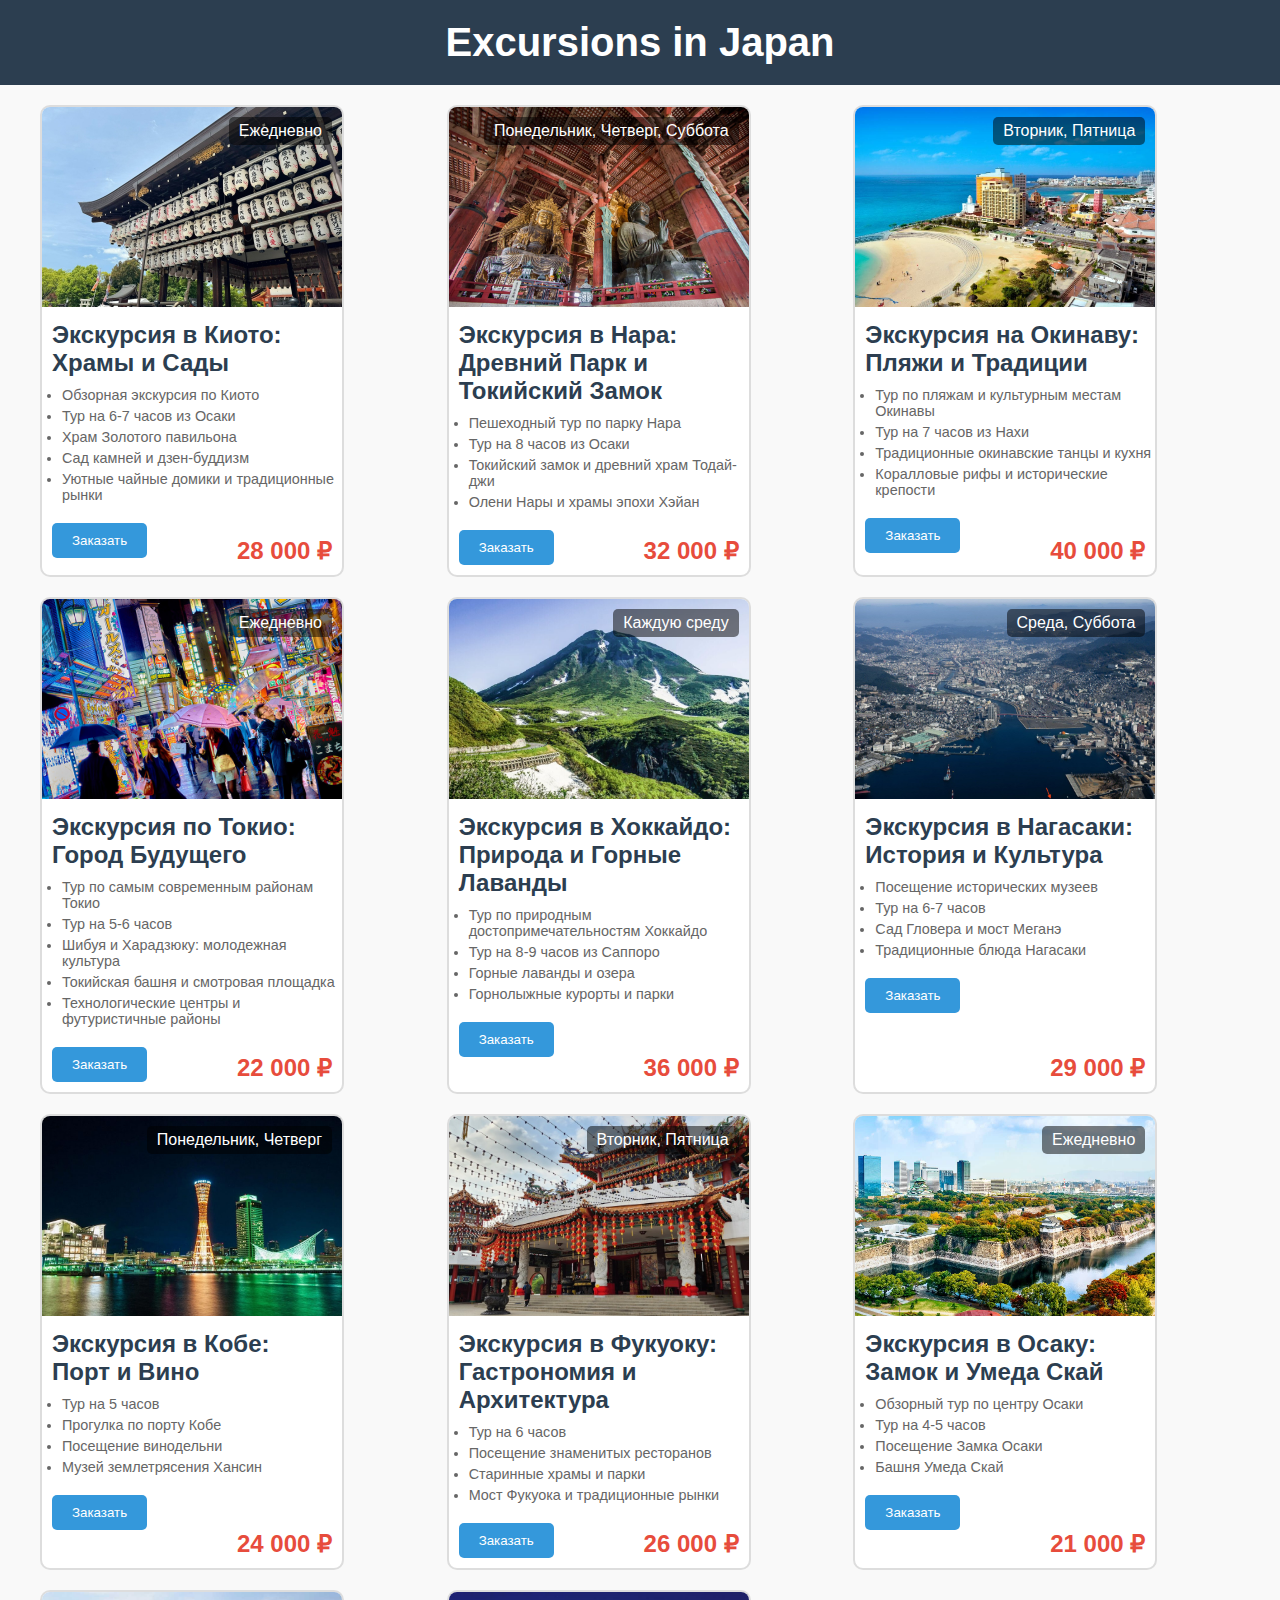
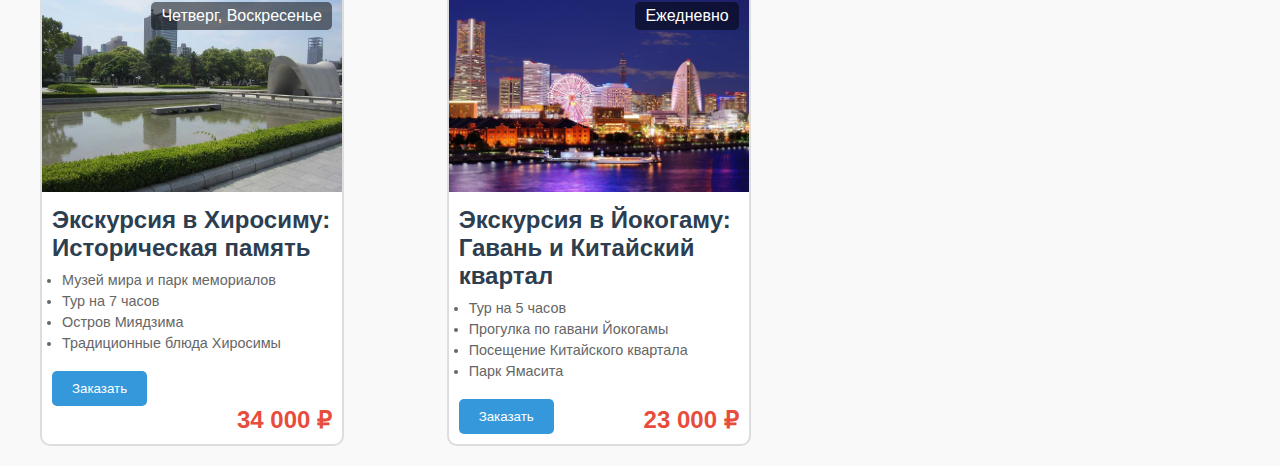
==== price_list.html @ d0ccb012 "Finish" ====
<!DOCTYPE html>
<html lang="en">
<head>
    <meta charset="UTF-8">
    <meta name="viewport" content="width=device-width, initial-scale=1.0">
    <title>Excursion Cart</title>
    <link rel="stylesheet" href="/css/nomain.css">
    <script src="/js/script.js" defer></script>

</head>
<body>
    <header class="header">
        <h1>Excursions in Japan</h1>
    </header>
    <main>
        <!-- Контейнер экскурсий -->
        <div class="excursion-container">

            <!-- Карточка для Киото -->
            <div class="excursion-card" data-name="Excursion Kioto">
                <div class="excursion-card-header">
                    <span class="excursion-day">Ежедневно</span>
                </div>
                <img src="/img/price/киото.jpeg" alt="Excursion Image">
                <h2>Экскурсия в Киото: Храмы и Сады</h2>
                <ul>
                    <li>Обзорная экскурсия по Киото</li>
                    <li>Тур на 6-7 часов из Осаки</li>
                    <li>Храм Золотого павильона</li>
                    <li>Сад камней и дзен-буддизм</li>
                    <li>Уютные чайные домики и традиционные рынки</li>
                </ul>
                <div class="excursion-price">
                    <span>28 000 ₽</span>
                </div>
                <button class="add-to-cart">Заказать</button>
            </div>
        
            <!-- Карточка для Нара -->
            <div class="excursion-card" data-name="Excursion Nara">
                <div class="excursion-card-header">
                    <span class="excursion-day">Понедельник, Четверг, Суббота</span>
                </div>
                <img src="/img/price/нара.jpg" alt="Excursion Image">
                <h2>Экскурсия в Нара: Древний Парк и Токийский Замок</h2>
                <ul>
                    <li>Пешеходный тур по парку Нара</li>
                    <li>Тур на 8 часов из Осаки</li>
                    <li>Токийский замок и древний храм Тодай-джи</li>
                    <li>Олени Нары и храмы эпохи Хэйан</li>
                </ul>
                <div class="excursion-price">
                    <span>32 000 ₽</span>
                </div>
                <button class="add-to-cart">Заказать</button>
            </div>
        
            <!-- Карточка для Окинавы -->
            <div class="excursion-card" data-name="Excursion Okinava">
                <div class="excursion-card-header">
                    <span class="excursion-day">Вторник, Пятница</span>
                </div>
                <img src="/img/price/окинава.jpg" alt="Excursion Image">
                <h2>Экскурсия на Окинаву: Пляжи и Традиции</h2>
                <ul>
                    <li>Тур по пляжам и культурным местам Окинавы</li>
                    <li>Тур на 7 часов из Нахи</li>
                    <li>Традиционные окинавские танцы и кухня</li>
                    <li>Коралловые рифы и исторические крепости</li>
                </ul>
                <div class="excursion-price">
                    <span>40 000 ₽</span>
                </div>
                <button class="add-to-cart">Заказать</button>
            </div>
        
            <!-- Карточка для Токио -->
            <div class="excursion-card" data-name="Excursion Tokyo">
                <div class="excursion-card-header">
                    <span class="excursion-day">Ежедневно</span>
                </div>
                <img src="/img/price/токие.jpg" alt="Excursion Image">
                <h2>Экскурсия по Токио: Город Будущего</h2>
                <ul>
                    <li>Тур по самым современным районам Токио</li>
                    <li>Тур на 5-6 часов</li>
                    <li>Шибуя и Харадзюку: молодежная культура</li>
                    <li>Токийская башня и смотровая площадка</li>
                    <li>Технологические центры и футуристичные районы</li>
                </ul>
                <div class="excursion-price">
                    <span>22 000 ₽</span>
                </div>
                <button class="add-to-cart">Заказать</button>
            </div>
        
            <!-- Карточка для Хоккайдо -->
            <div class="excursion-card" data-name="Excursion Hokkaydo">
                <div class="excursion-card-header">
                    <span class="excursion-day">Каждую среду</span>
                </div>
                <img src="/img/price/хокайдо.jpg" alt="Excursion Image">
                <h2>Экскурсия в Хоккайдо: Природа и Горные Лаванды</h2>
                <ul>
                    <li>Тур по природным достопримечательностям Хоккайдо</li>
                    <li>Тур на 8-9 часов из Саппоро</li>
                    <li>Горные лаванды и озера</li>
                    <li>Горнолыжные курорты и парки</li>
                </ul>
                <div class="excursion-price">
                    <span>36 000 ₽</span>
                </div>
                <button class="add-to-cart">Заказать</button>
            </div> 
            <!-- Карточка для Нагасаки -->
            <div class="excursion-card" data-name="Excursion Nagasaki">
                <div class="excursion-card-header">
                    <span class="excursion-day">Среда, Суббота</span>
                </div>
                <img src="/img/price/нагасаки.jpg" alt="Excursion Image">
                <h2>Экскурсия в Нагасаки: История и Культура</h2>
                <ul>
                    <li>Посещение исторических музеев</li>
                    <li>Тур на 6-7 часов</li>
                    <li>Сад Гловера и мост Меганэ</li>
                    <li>Традиционные блюда Нагасаки</li>
                </ul>
                <div class="excursion-price">
                    <span>29 000 ₽</span>
                </div>
                <button class="add-to-cart">Заказать</button>
            </div>
        
            <!-- Карточка для Кобе -->
            <div class="excursion-card" data-name="Excursion Kobe">
                <div class="excursion-card-header">
                    <span class="excursion-day">Понедельник, Четверг</span>
                </div>
                <img src="/img/price/кобе.jpg" alt="Excursion Image">
                <h2>Экскурсия в Кобе: Порт и Вино</h2>
                <ul>
                    <li>Тур на 5 часов</li>
                    <li>Прогулка по порту Кобе</li>
                    <li>Посещение винодельни</li>
                    <li>Музей землетрясения Хансин</li>
                </ul>
                <div class="excursion-price">
                    <span>24 000 ₽</span>
                </div>
                <button class="add-to-cart">Заказать</button>
            </div>
        
            <!-- Карточка для Фукуоки -->
            <div class="excursion-card" data-name="Excursion Fukuoki">
                <div class="excursion-card-header">
                    <span class="excursion-day">Вторник, Пятница</span>
                </div>
                <img src="/img/price/фукуори.jpeg" alt="Excursion Image">
                <h2>Экскурсия в Фукуоку: Гастрономия и Архитектура</h2>
                <ul>
                    <li>Тур на 6 часов</li>
                    <li>Посещение знаменитых ресторанов</li>
                    <li>Старинные храмы и парки</li>
                    <li>Мост Фукуока и традиционные рынки</li>
                </ul>
                <div class="excursion-price">
                    <span>26 000 ₽</span>
                </div>
                <button class="add-to-cart">Заказать</button>
            </div>
        
            <!-- Карточка для Осаки -->
            <div class="excursion-card" data-name="Excursion Osaka">
                <div class="excursion-card-header">
                    <span class="excursion-day">Ежедневно</span>
                </div>
                <img src="/img/price/осаки.jpg" alt="Excursion Image">
                <h2>Экскурсия в Осаку: Замок и Умеда Скай</h2>
                <ul>
                    <li>Обзорный тур по центру Осаки</li>
                    <li>Тур на 4-5 часов</li>
                    <li>Посещение Замка Осаки</li>
                    <li>Башня Умеда Скай</li>
                </ul>
                <div class="excursion-price">
                    <span>21 000 ₽</span>
                </div>
                <button class="add-to-cart">Заказать</button>
            </div>
        
            <!-- Карточка для Хиросимы -->
            <div class="excursion-card" data-name="Excursion Hirosima">
                <div class="excursion-card-header">
                    <span class="excursion-day">Четверг, Воскресенье</span>
                </div>
                <img src="/img/price/хиросимы.jpeg" alt="Excursion Image">
                <h2>Экскурсия в Хиросиму: Историческая память</h2>
                <ul>
                    <li>Музей мира и парк мемориалов</li>
                    <li>Тур на 7 часов</li>
                    <li>Остров Миядзима</li>
                    <li>Традиционные блюда Хиросимы</li>
                </ul>
                <div class="excursion-price">
                    <span>34 000 ₽</span>
                </div>
                <button class="add-to-cart">Заказать</button>
            </div>
        
            <!-- Карточка для Йокогамы -->
            <div class="excursion-card" data-name="Excursion Youkogama">
                <div class="excursion-card-header">
                    <span class="excursion-day">Ежедневно</span>
                </div>
                <img src="/img/price/йокогамы.jpg" alt="Excursion Image">
                <h2>Экскурсия в Йокогаму: Гавань и Китайский квартал</h2>
                <ul>
                    <li>Тур на 5 часов</li>
                    <li>Прогулка по гавани Йокогамы</li>
                    <li>Посещение Китайского квартала</li>
                    <li>Парк Ямасита</li>
                </ul>
                <div class="excursion-price">
                    <span>23 000 ₽</span>
                </div>
                <button class="add-to-cart">Заказать</button>
            </div>
                    
            

        </div>
        
        <!-- Корзина -->
        <div class="cart" id="cart" style="display: none;">
            <h2>Your Cart</h2>
            <ul id="cart-items">
                <!-- Здесь будут добавляться элементы -->
            </ul>
            <p id="total-cost">Итоговая стоимость: 0 ₽</p>
            <button class="checkout-button" id="checkout-button" style="display: none;">Оплатить</button>
            <button class="clear-cart">Очистить корзину</button>
        </div>

    </main>
</body>
</html>
---- css/nomain.css ----
body {
    font-family: Arial, sans-serif;
    margin: 0;
    padding: 0;
    background-color: #f9f9f9;
    color: #333;
}

header {
    background-color: #2c3e50;
    color: #fff;
    text-align: center;
    padding: 20px;
}

header h1 {
    margin: 0;
    font-size: 2.5rem;
}

main {
    padding: 20px;
    max-width: 1200px;
    margin: auto;
}

.excursion-container {
    display: grid;
    grid-template-columns: repeat(auto-fit, minmax(300px, 1fr));
    gap: 20px;
}

.excursion-card {
    position: relative;
    width: 300px;
    border: 2px solid #ddd;
    border-radius: 10px;
    overflow: hidden;
    background-color: #fff;
    transition: transform 0.3s ease;
}

.excursion-card:hover {
    transform: scale(1.1);
    box-shadow: 0 4px 10px rgba(0, 0, 0, 0.2);
    border-color: #3498db;
}

.excursion-card img {
    width: 100%;
    height: 200px;
    object-fit: cover;
}

.excursion-card h2 {
    margin: 10px;
    font-size: 1.5rem;
    color: #2c3e50;
}

.excursion-card ul {
    padding-left: 20px;
    margin: 10px 0;
    font-size: 0.9rem;
    color: #666;
}

.excursion-card ul li {
    margin: 5px 0;
}

.excursion-card p {
    margin: 10px;
    color: #666;
    font-size: 0.9rem;
}

.excursion-card button {
    background-color: #3498db;
    color: #fff;
    border: none;
    padding: 10px 20px;
    margin: 10px;
    border-radius: 5px;
    cursor: pointer;
    transition: background-color 0.3s ease;
}

.excursion-card button:hover {
    background-color: #1d6fa5;
}

.excursion-card-header {
    position: absolute;
    top: 10px;
    right: 10px;
    background-color: rgba(0, 0, 0, 0.5);
    color: #fff;
    padding: 5px 10px;
    font-size: 1rem;
    border-radius: 5px;
}

.excursion-price {
    position: absolute;
    bottom: 10px;
    right: 10px;
    font-size: 1.5rem;
    color: #e74c3c;
    font-weight: bold;
}

.excursion-card.selected {
    border-color: #e67e22;
    box-shadow: 0 4px 10px rgba(230, 126, 34, 0.5);
    }
    
.cart {
    margin-top: 20px;
    padding: 20px;
    background-color: #fff;
    border: 2px solid #ddd;
    border-radius: 10px;
    max-width: 400px;
}

.cart h2 {
    margin: 0 0 20px 0;
    font-size: 1.8rem;
    color: #2c3e50;
}

.cart ul {
    list-style: none;
    padding: 0;
    margin: 0;
}

.cart ul li {
    margin: 10px 0;
    font-size: 1.2rem;
}

.cart button {
    background-color: #e74c3c;
    color: #fff;
    border: none;
    padding: 10px 20px;
    margin-top: 10px;
    border-radius: 5px;
    cursor: pointer;
    transition: background-color 0.3s ease;
}

.cart button:hover {
    background-color: #c0392b;
}

.clear-cart {
    background-color: #f39c12;
    color: #fff;
    border: none;
    padding: 10px 20px;
    border-radius: 5px;
    cursor: pointer;
    transition: background-color 0.3s ease;
}

.clear-cart:hover {
    background-color: #e67e22;
}

.checkout-button {
    background-color: #2ecc71;
    color: #fff;
    border: none;
    padding: 10px 20px;
    margin-top: 10px;
    border-radius: 5px;
    cursor: pointer;
    transition: background-color 0.3s ease;
}

.checkout-button:hover {
    background-color: #27ae60;
}
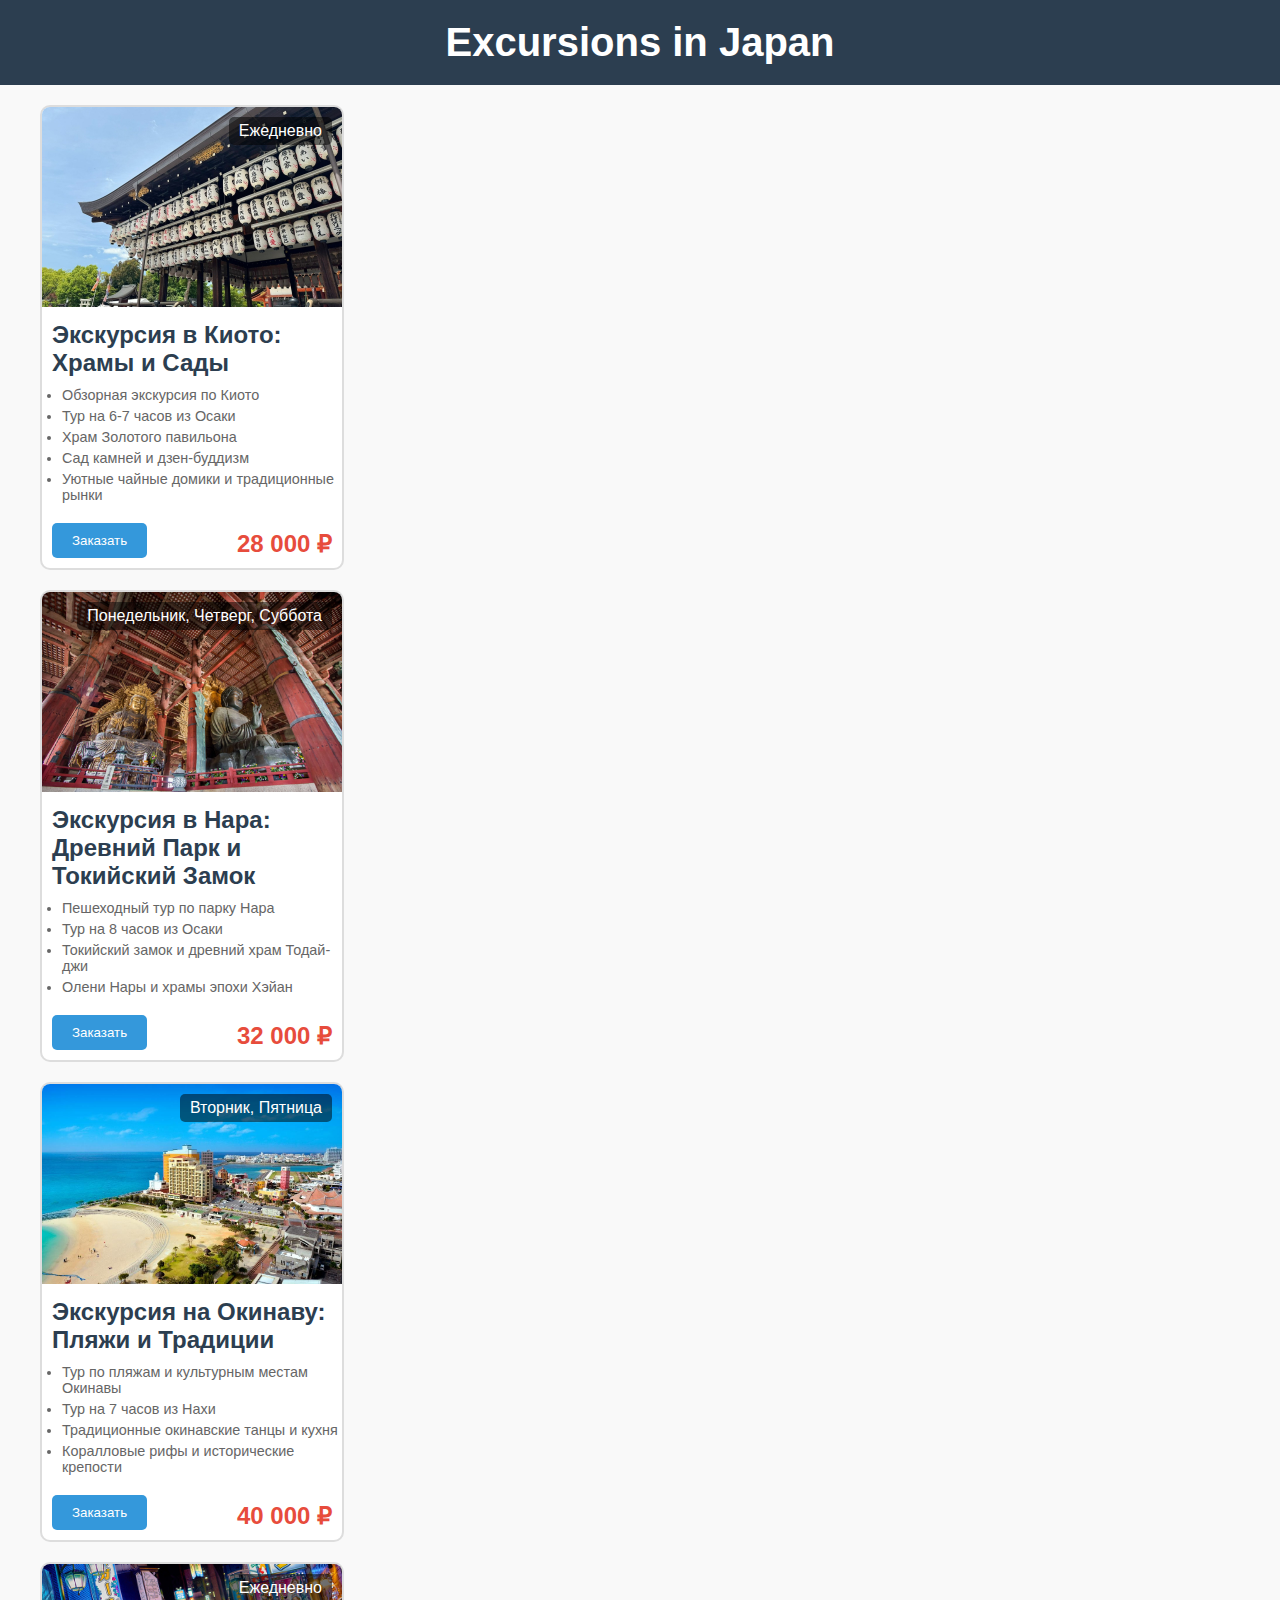
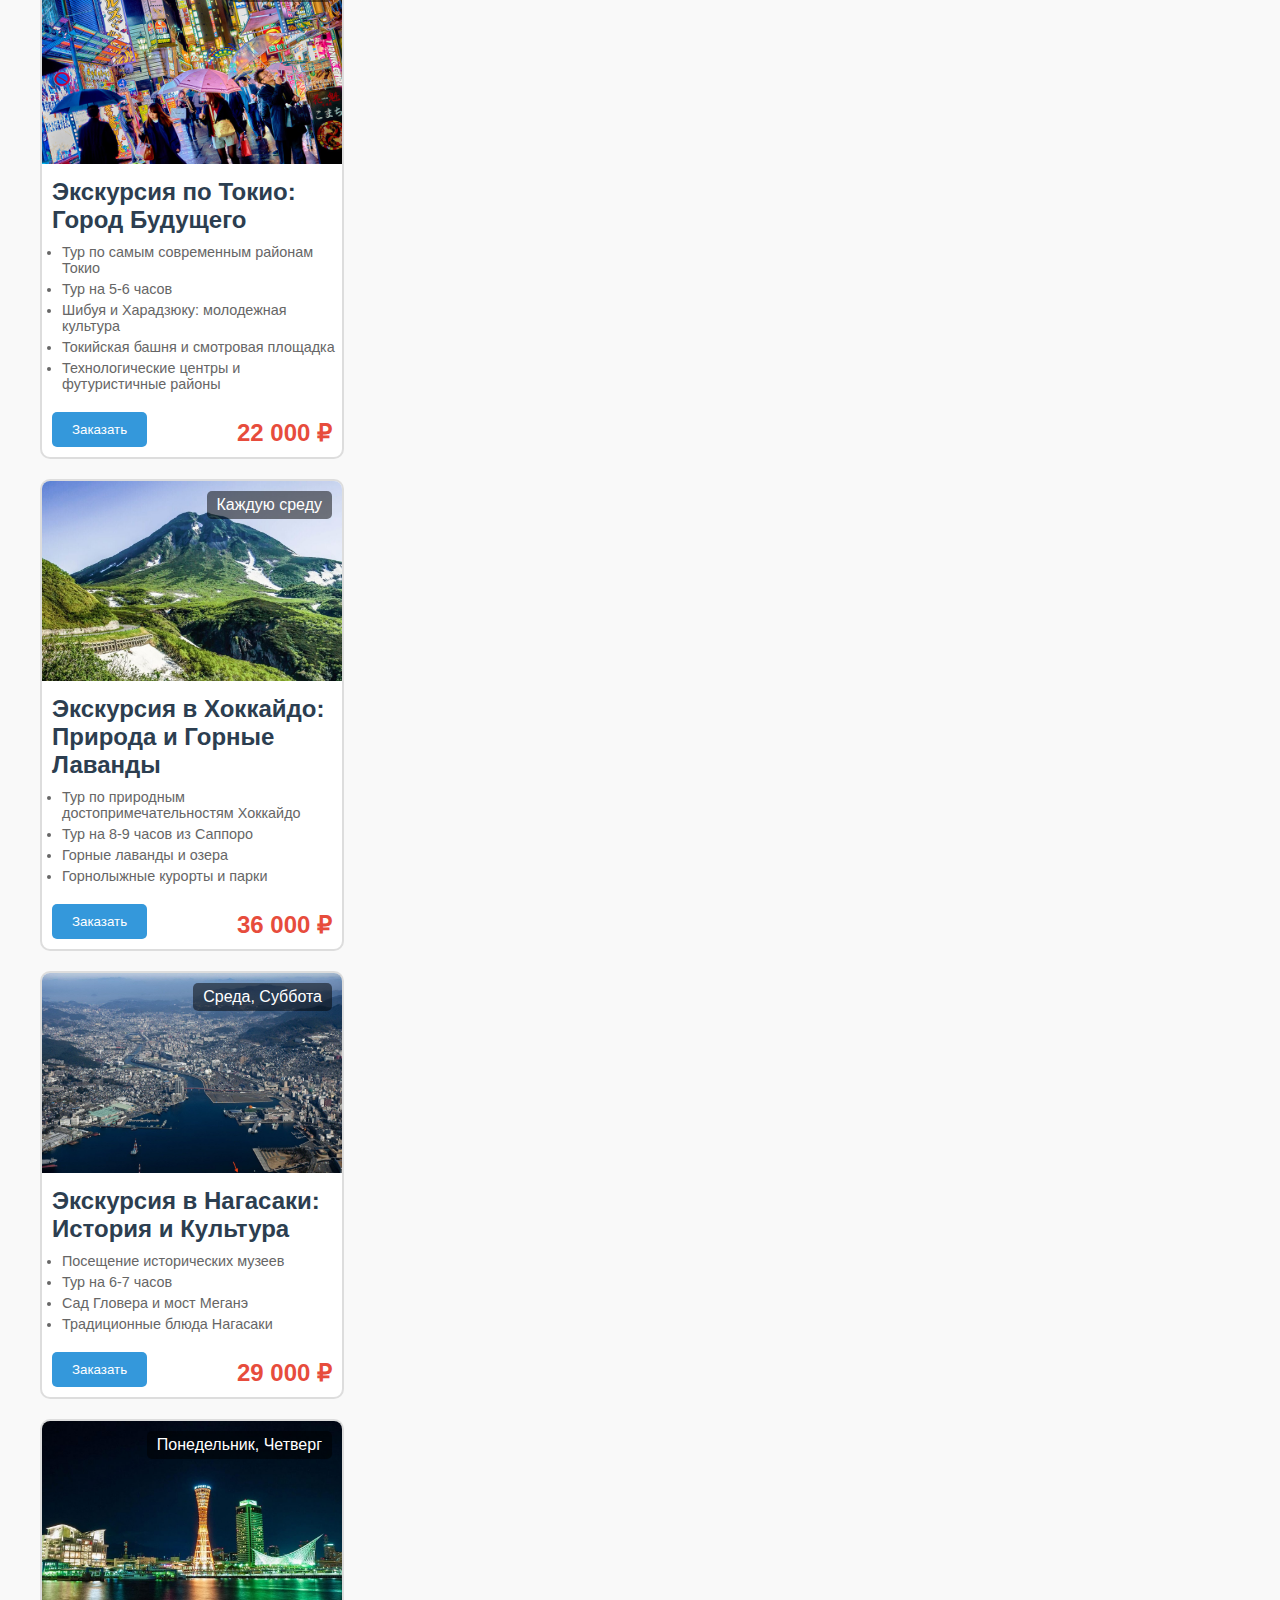
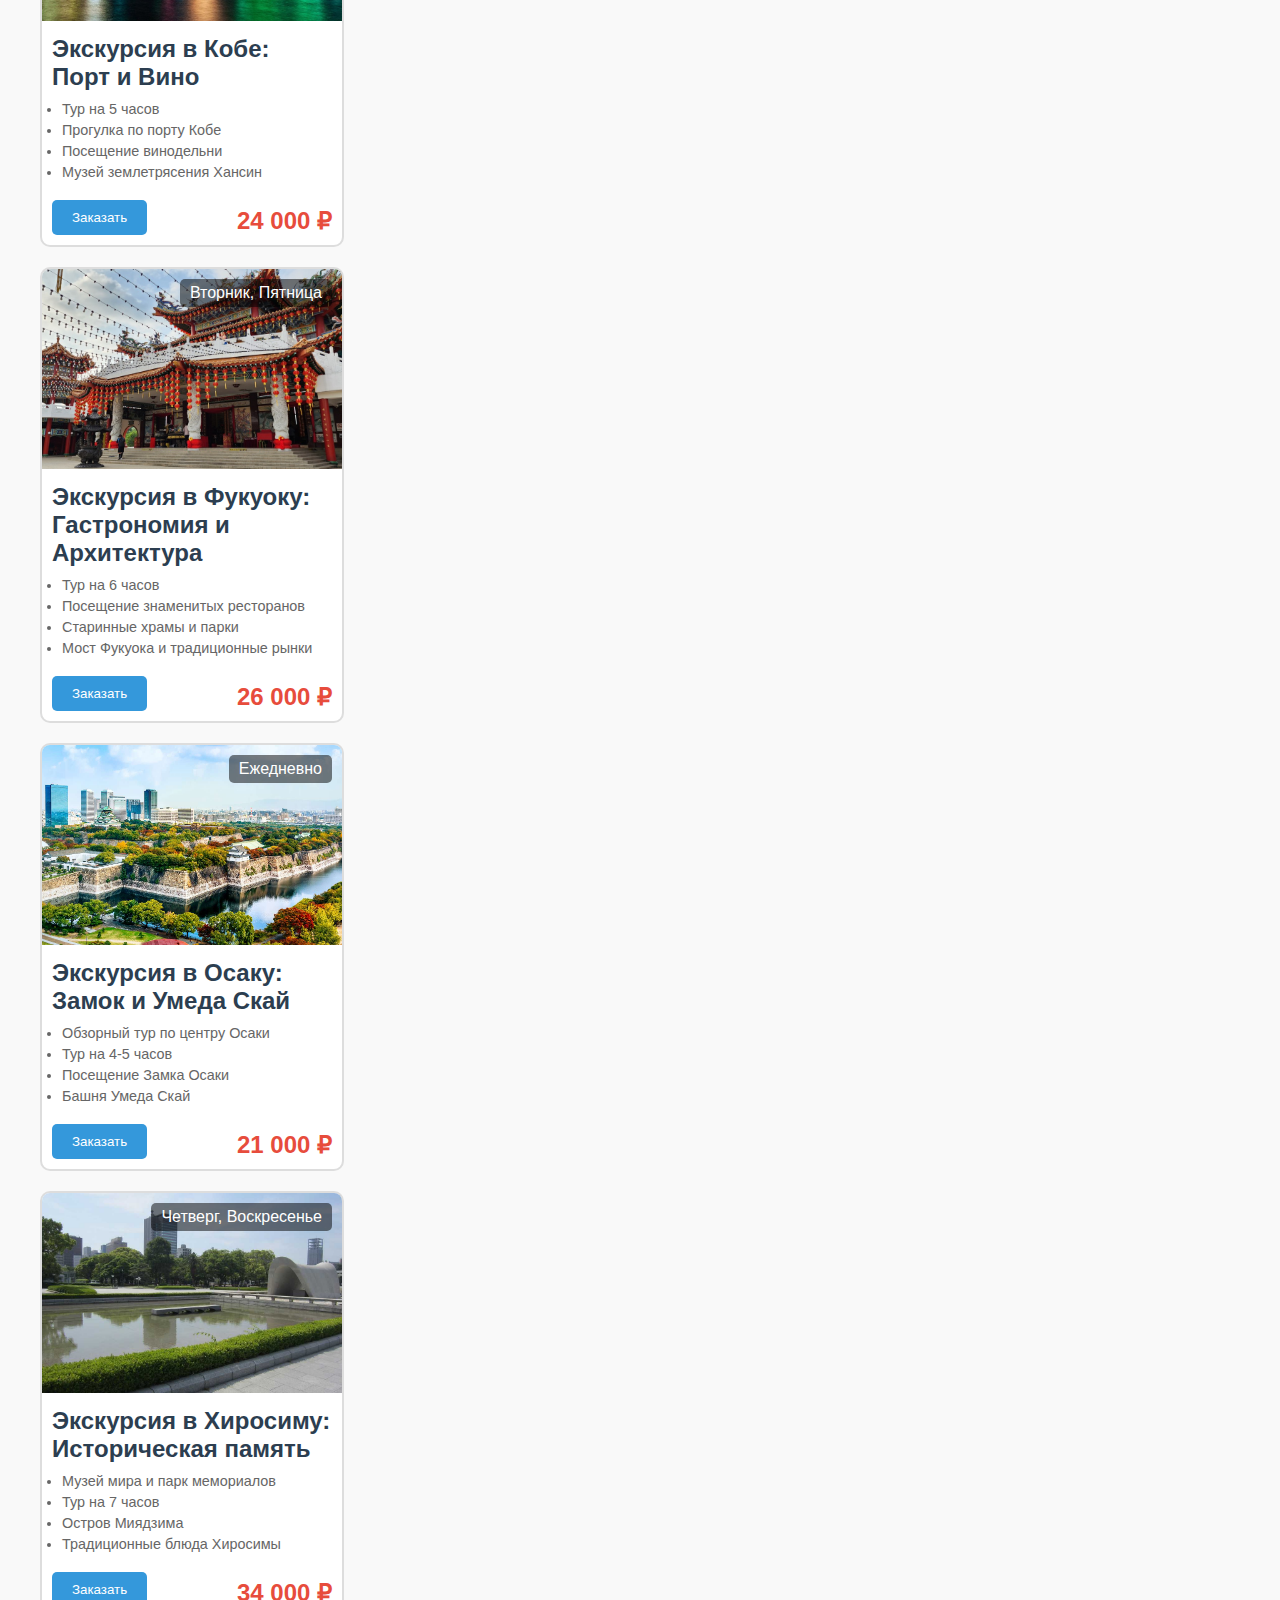
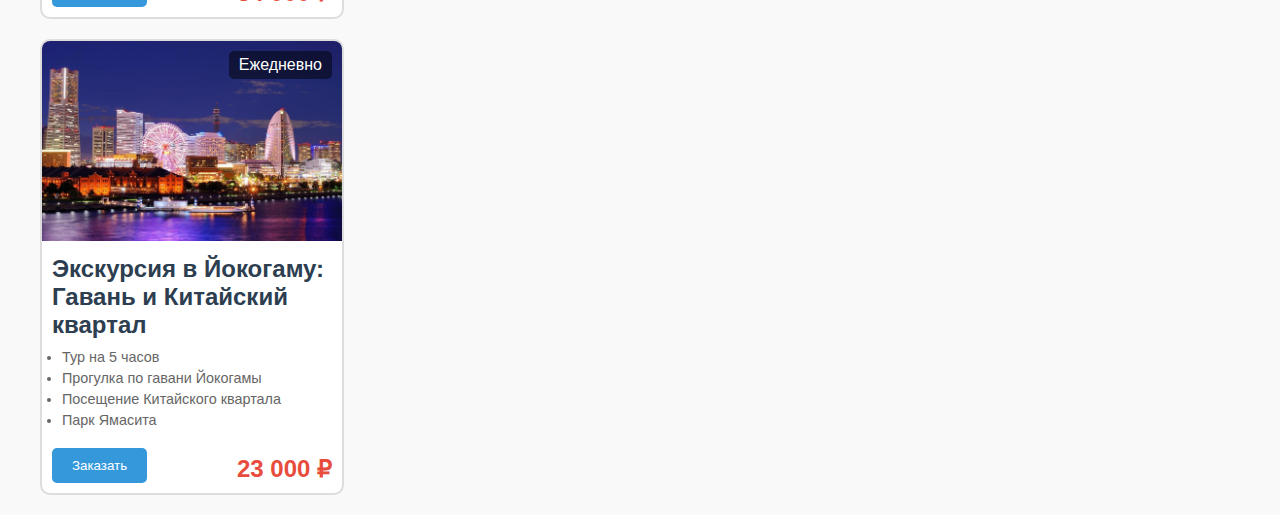
==== commit 7a9b9649: "Finish" ====
--- a/price_list.html
+++ b/price_list.html
@@ -6,6 +6,14 @@
     <title>Excursion Cart</title>
     <link rel="stylesheet" href="/css/nomain.css">
     <script src="/js/script.js" defer></script>
+    <style>
+        .excursion-container {
+        display: flex;
+        flex-direction: column;
+        gap: 20px; /* Расстояние между карточками */
+    }
+    </style>
+    
 
 </head>
 <body>
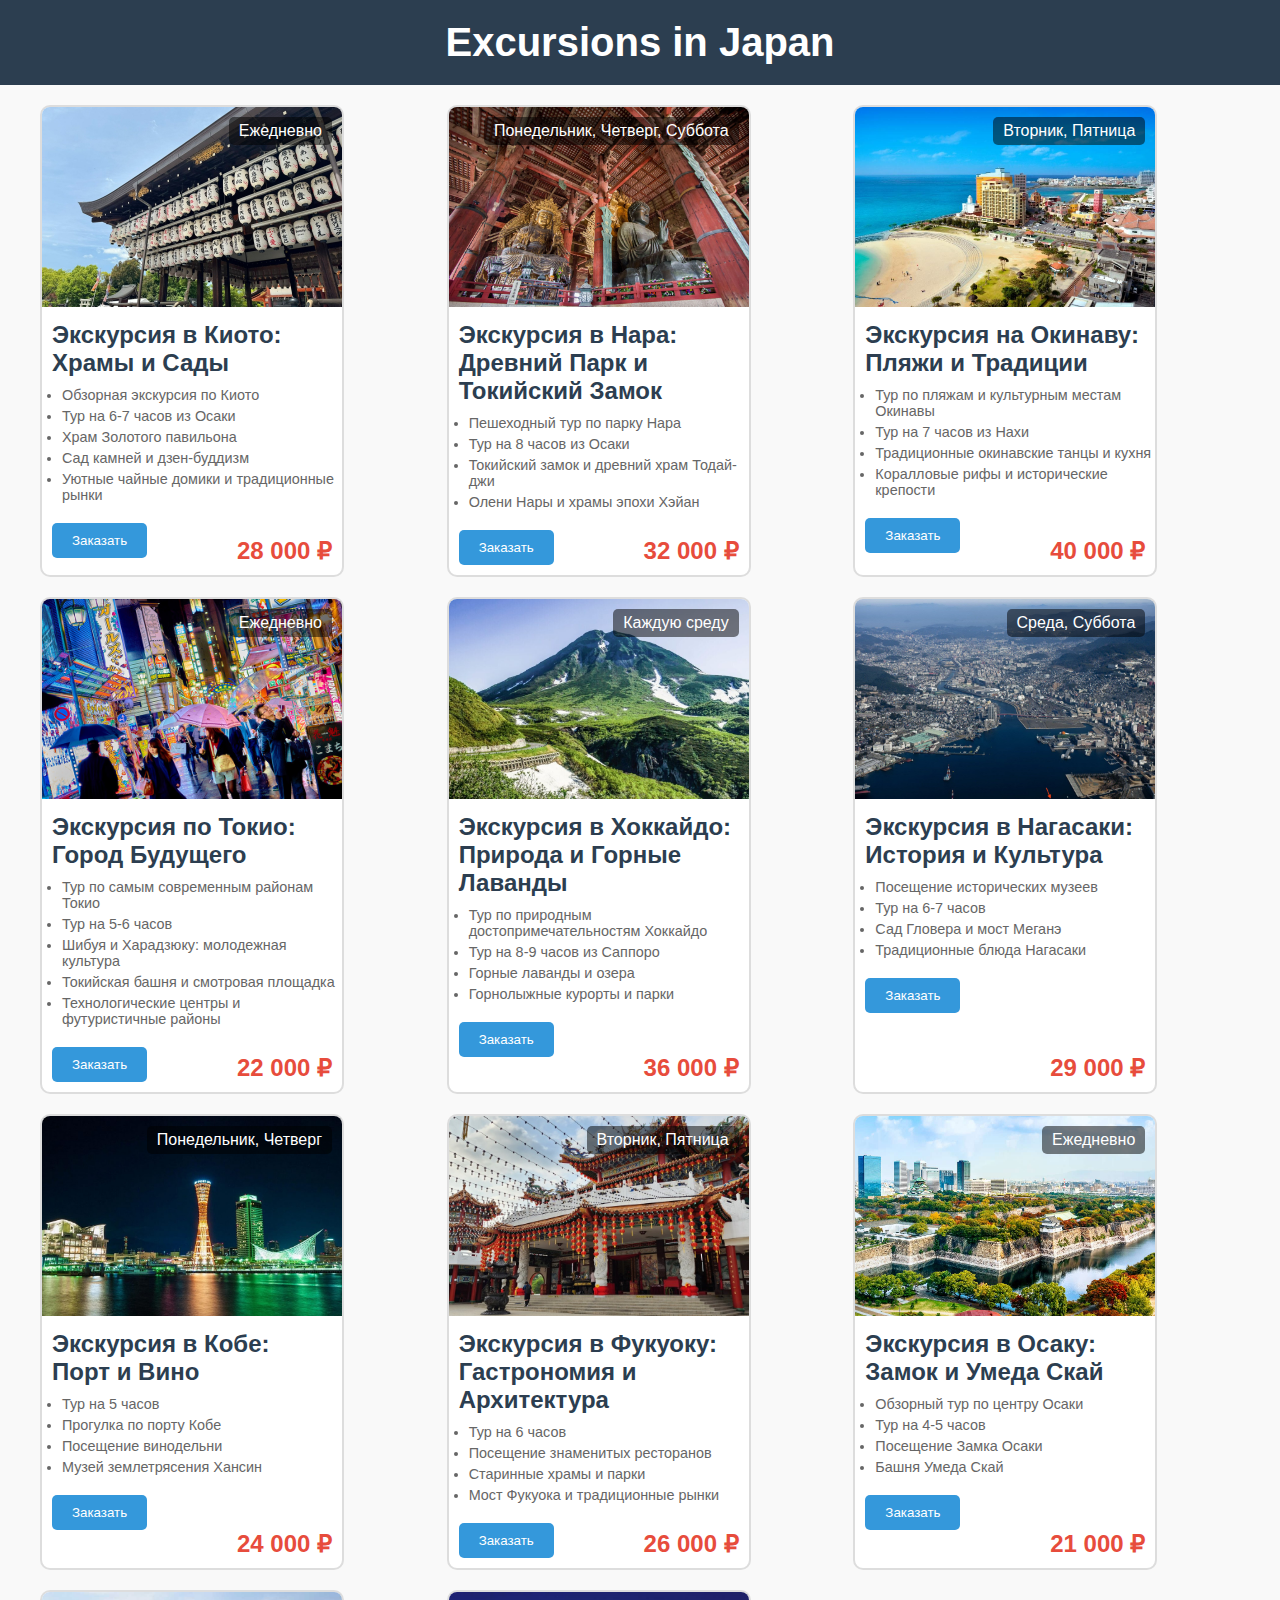
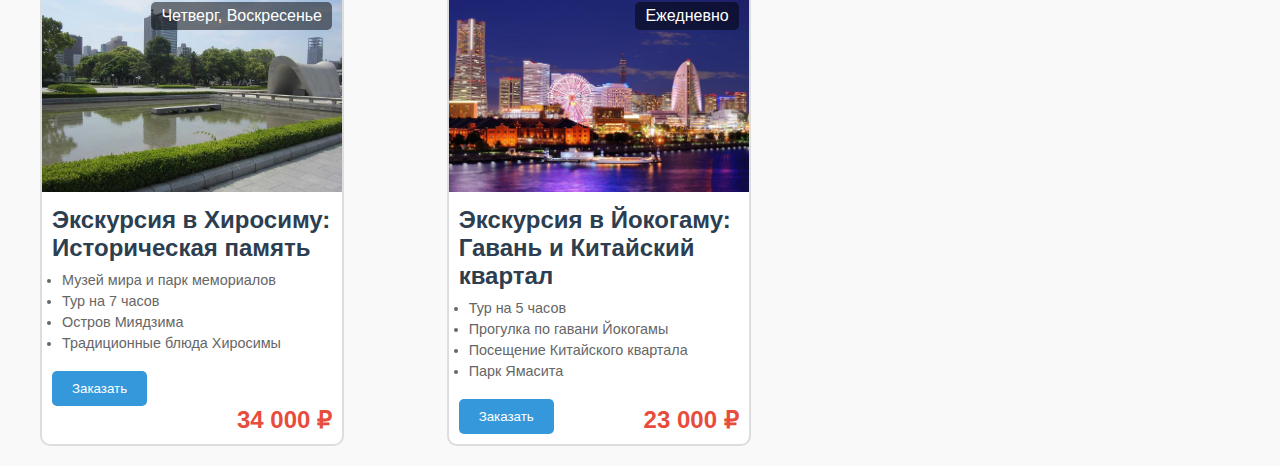
==== commit 0c3df946: "finished" ====
--- a/price_list.html
+++ b/price_list.html
@@ -7,11 +7,19 @@
     <link rel="stylesheet" href="/css/nomain.css">
     <script src="/js/script.js" defer></script>
     <style>
+        
+        /*
         .excursion-container {
         display: flex;
         flex-direction: column;
         gap: 20px; /* Расстояние между карточками */
     }
+    .excursion-card {
+    width: 100%;
+    max-width: 100%; /* Это гарантирует, что карточки будут занимать всю ширину контейнера */
+    box-sizing: border-box; /* Чтобы учитывать паддинги и бордеры в расчете ширины */
+}
+*/
     </style>
     
 
@@ -250,5 +258,28 @@
         </div>
 
     </main>
+    <script>
+        // Найти кнопку
+        const backToTopButton = document.querySelector('.back-to-top');
+
+        // Обработчик прокрутки
+        window.addEventListener('scroll', () => {
+            // Высота всей страницы
+            const pageHeight = document.documentElement.scrollHeight;
+
+            // Высота окна браузера
+            const viewportHeight = window.innerHeight;
+
+            // Текущая позиция прокрутки
+            const scrollPosition = window.scrollY;
+
+            // Проверяем условие: прокручено более 30% длины страницы, и это не начало
+            if (scrollPosition > (pageHeight * 0.3 - viewportHeight) && scrollPosition > 0) {
+                backToTopButton.style.display = 'block';
+            } else {
+                backToTopButton.style.display = 'none';
+            }
+        });
+    </script>
 </body>
 </html>
